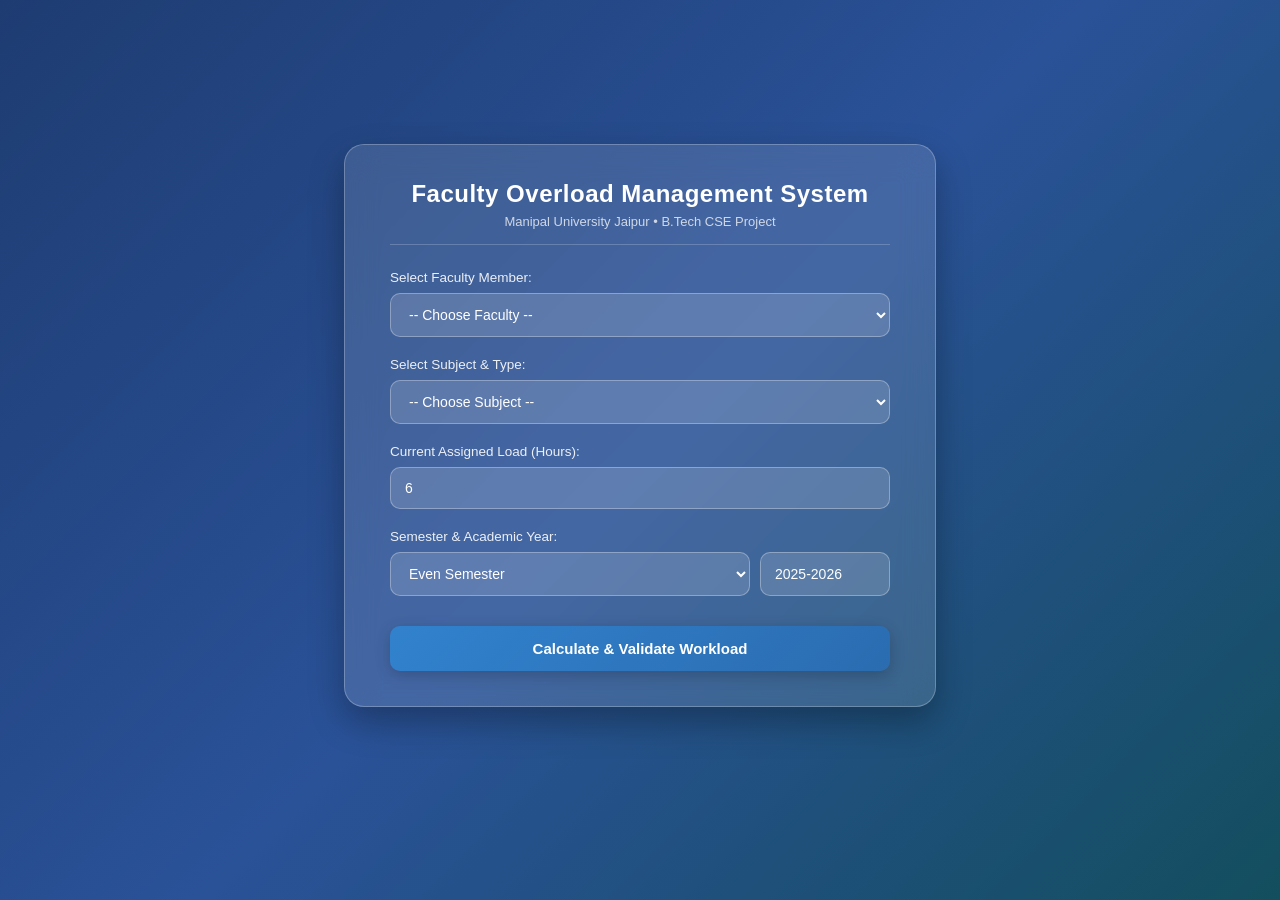
==== src/com/system/ui/index.html @ b906299c "updated ui" ====
<!DOCTYPE html>
<html lang="en">
<head>
    <meta charset="UTF-8">
    <meta name="viewport" content="width=device-width, initial-scale=1.0">
    <title>Faculty Overload Management System</title>
    <style>
        body {
            font-family: 'Segoe UI', Tahoma, Geneva, Verdana, sans-serif;
            background: linear-gradient(135deg, #1e3c72 0%, #2a5298 50%, #134e5e 100%);
            background-attachment: fixed;
            margin: 0;
            padding: 20px;
            display: flex;
            justify-content: center;
            align-items: center;
            min-height: 90vh;
        }
        .container {
            background: rgba(255, 255, 255, 0.12);
            backdrop-filter: blur(16px);
            -webkit-backdrop-filter: blur(16px);
            border: 1px solid rgba(255, 255, 255, 0.25);
            padding: 35px 45px;
            border-radius: 20px;
            box-shadow: 0 15px 35px rgba(0, 0, 0, 0.3);
            width: 500px;
            color: #fff;
        }
        .header {
            text-align: center;
            border-bottom: 1px solid rgba(255, 255, 255, 0.2);
            padding-bottom: 15px;
            margin-bottom: 25px;
        }
        h2 {
            margin: 0;
            color: #ffffff;
            font-size: 24px;
            font-weight: 600;
            letter-spacing: 0.5px;
        }
        .sub {
            color: rgba(255, 255, 255, 0.75);
            font-size: 13px;
            margin-top: 6px;
        }
        .form-group {
            margin-bottom: 20px;
        }
        label {
            display: block;
            margin-bottom: 8px;
            font-weight: 500;
            color: rgba(255, 255, 255, 0.9);
            font-size: 13.5px;
        }
        select, input {
            width: 100%;
            padding: 12px 14px;
            background: rgba(255, 255, 255, 0.15);
            border: 1px solid rgba(255, 255, 255, 0.3);
            border-radius: 10px;
            box-sizing: border-box;
            font-size: 14px;
            color: #ffffff;
            outline: none;
            transition: all 0.3s ease;
        }
        select option {
            background: #2a5298;
            color: #ffffff;
        }
        select:focus, input:focus {
            border-color: #63b3ed;
            box-shadow: 0 0 10px rgba(99, 179, 237, 0.4);
            background: rgba(255, 255, 255, 0.22);
        }
        button {
            width: 100%;
            padding: 14px;
            background: linear-gradient(135deg, #3182ce 0%, #2b6cb0 100%);
            color: white;
            border: none;
            border-radius: 10px;
            font-size: 15px;
            font-weight: 600;
            cursor: pointer;
            margin-top: 10px;
            box-shadow: 0 4px 15px rgba(0, 0, 0, 0.2);
            transition: all 0.3s ease;
        }
        button:hover {
            background: linear-gradient(135deg, #2b6cb0 0%, #2c5282 100%);
            transform: translateY(-1px);
            box-shadow: 0 6px 20px rgba(0, 0, 0, 0.3);
        }
        .result-card {
            margin-top: 25px;
            padding: 16px;
            border-radius: 12px;
            font-size: 13.5px;
            display: none;
            backdrop-filter: blur(10px);
            animation: fadeIn 0.4s ease;
        }
        @keyframes fadeIn {
            from { opacity: 0; transform: translateY(5px); }
            to { opacity: 1; transform: translateY(0); }
        }
        .success {
            background: rgba(56, 161, 105, 0.25);
            color: #e6fffa;
            border: 1px solid rgba(72, 187, 120, 0.5);
        }
        .error {
            background: rgba(229, 62, 62, 0.25);
            color: #fff5f5;
            border: 1px solid rgba(245, 101, 101, 0.5);
        }
        .math-breakdown {
            margin-top: 8px;
            font-family: monospace;
            font-size: 12.5px;
            background: rgba(0, 0, 0, 0.2);
            padding: 8px;
            border-radius: 6px;
            color: rgba(255, 255, 255, 0.9);
        }
    </style>
</head>
<body>

<div class="container">
    <div class="header">
        <h2>Faculty Overload Management System</h2>
        <div class="sub">Manipal University Jaipur • B.Tech CSE Project</div>
    </div>
    
    <div class="form-group">
        <label for="faculty">Select Faculty Member:</label>
        <select id="faculty">
            <option value="">-- Choose Faculty --</option>
            <option value="prof" data-max="14">Dr. Sharma (Professor - Max limit: 14 hrs)</option>
            <option value="asst" data-max="18">Prof. Kaustav (Assistant Professor - Max limit: 18 hrs)</option>
        </select>
    </div>

    <div class="form-group">
        <label for="subject">Select Subject & Type:</label>
        <select id="subject">
            <option value="">-- Choose Subject --</option>
            <option value="4" data-name="Java Programming (Lecture)">Java Programming (Lecture - 4 hrs)</option>
            <option value="8" data-name="Database Lab (Lab)">Database Lab (Lab - 8 workload hrs)</option>
            <option value="3" data-name="CS102 Database Systems (Lecture)">CS102 Database Systems (Lecture - 3 hrs)</option>
        </select>
    </div>

    <div class="form-group">
        <label for="currentLoad">Current Assigned Load (Hours):</label>
        <input type="number" id="currentLoad" value="6" min="0">
    </div>

    <div class="form-group">
        <label for="semester">Semester & Academic Year:</label>
        <div style="display: flex; gap: 10px;">
            <select id="semester">
                <option value="Odd">Odd Semester</option>
                <option value="Even" selected>Even Semester</option>
            </select>
            <input type="text" id="year" value="2025-2026" style="width: 130px;">
        </div>
    </div>

    <button onclick="checkWorkload()">Calculate & Validate Workload</button>

    <div id="resultBox" class="result-card">
        <div id="resultTitle" style="font-weight: bold; margin-bottom: 4px;"></div>
        <div id="resultDesc"></div>
        <div id="mathDetails" class="math-breakdown"></div>
    </div>
</div>

<script>
    function checkWorkload() {
        const facultySelect = document.getElementById('faculty');
        const subjectSelect = document.getElementById('subject');
        const currentLoadInput = document.getElementById('currentLoad');
        const resultBox = document.getElementById('resultBox');
        const resultTitle = document.getElementById('resultTitle');
        const resultDesc = document.getElementById('resultDesc');
        const mathDetails = document.getElementById('mathDetails');

        if (!facultySelect.value || !subjectSelect.value) {
            alert('Please select both a faculty member and a subject.');
            return;
        }

        const selectedFacultyOption = facultySelect.options[facultySelect.selectedIndex];
        const maxLimit = parseInt(selectedFacultyOption.getAttribute('data-max'));
        const currentLoad = parseFloat(currentLoadInput.value) || 0;
        const newLoad = parseFloat(subjectSelect.value);
        const subjectName = subjectSelect.options[subjectSelect.selectedIndex].getAttribute('data-name');
        
        const totalLoad = currentLoad + newLoad;
        
        resultBox.style.display = 'block';

        if (totalLoad <= maxLimit) {
            resultBox.className = 'result-card success';
            resultTitle.innerHTML = '✓ Assignment Allowed (Within Workload Limit)';
            resultDesc.innerHTML = `The selected faculty member can take <b>${subjectName}</b>.`;
            mathDetails.innerHTML = `Calculation: Current (${currentLoad} hrs) + New (${newLoad} hrs) = <b>${totalLoad} hrs</b> ≤ Max Limit (${maxLimit} hrs)`;
        } else {
            resultBox.className = 'result-card error';
            resultTitle.innerHTML = '✕ Assignment Rejected (Overload Risk!)';
            resultDesc.innerHTML = `Exceeds maximum allowable hours for this designation.`;
            mathDetails.innerHTML = `Calculation: Current (${currentLoad} hrs) + New (${newLoad} hrs) = <b>${totalLoad} hrs</b> > Max Limit (${maxLimit} hrs)`;
        }
    }
</script>

</body>
</html>
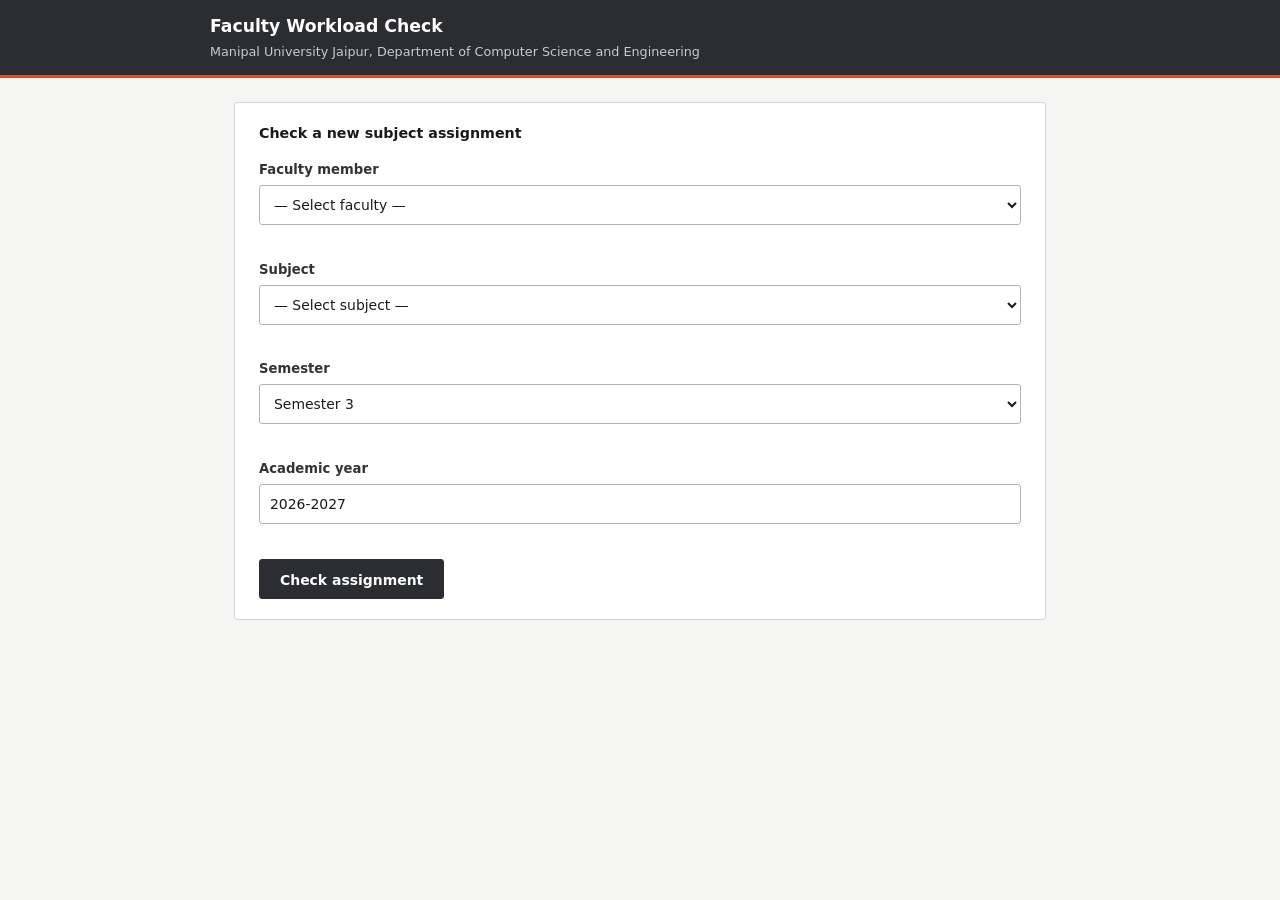
==== commit c18b6b64: "feat: rebuild UI as two-page static site with workload rules, demo data, and result explanations" ====
--- a/src/com/system/ui/index.html
+++ b/src/com/system/ui/index.html
@@ -1,224 +1,224 @@
 <!DOCTYPE html>
 <html lang="en">
 <head>
-    <meta charset="UTF-8">
-    <meta name="viewport" content="width=device-width, initial-scale=1.0">
-    <title>Faculty Overload Management System</title>
-    <style>
-        body {
-            font-family: 'Segoe UI', Tahoma, Geneva, Verdana, sans-serif;
-            background: linear-gradient(135deg, #1e3c72 0%, #2a5298 50%, #134e5e 100%);
-            background-attachment: fixed;
-            margin: 0;
-            padding: 20px;
-            display: flex;
-            justify-content: center;
-            align-items: center;
-            min-height: 90vh;
-        }
-        .container {
-            background: rgba(255, 255, 255, 0.12);
-            backdrop-filter: blur(16px);
-            -webkit-backdrop-filter: blur(16px);
-            border: 1px solid rgba(255, 255, 255, 0.25);
-            padding: 35px 45px;
-            border-radius: 20px;
-            box-shadow: 0 15px 35px rgba(0, 0, 0, 0.3);
-            width: 500px;
-            color: #fff;
-        }
-        .header {
-            text-align: center;
-            border-bottom: 1px solid rgba(255, 255, 255, 0.2);
-            padding-bottom: 15px;
-            margin-bottom: 25px;
-        }
-        h2 {
-            margin: 0;
-            color: #ffffff;
-            font-size: 24px;
-            font-weight: 600;
-            letter-spacing: 0.5px;
-        }
-        .sub {
-            color: rgba(255, 255, 255, 0.75);
-            font-size: 13px;
-            margin-top: 6px;
-        }
-        .form-group {
-            margin-bottom: 20px;
-        }
-        label {
-            display: block;
-            margin-bottom: 8px;
-            font-weight: 500;
-            color: rgba(255, 255, 255, 0.9);
-            font-size: 13.5px;
-        }
-        select, input {
-            width: 100%;
-            padding: 12px 14px;
-            background: rgba(255, 255, 255, 0.15);
-            border: 1px solid rgba(255, 255, 255, 0.3);
-            border-radius: 10px;
-            box-sizing: border-box;
-            font-size: 14px;
-            color: #ffffff;
-            outline: none;
-            transition: all 0.3s ease;
-        }
-        select option {
-            background: #2a5298;
-            color: #ffffff;
-        }
-        select:focus, input:focus {
-            border-color: #63b3ed;
-            box-shadow: 0 0 10px rgba(99, 179, 237, 0.4);
-            background: rgba(255, 255, 255, 0.22);
-        }
-        button {
-            width: 100%;
-            padding: 14px;
-            background: linear-gradient(135deg, #3182ce 0%, #2b6cb0 100%);
-            color: white;
-            border: none;
-            border-radius: 10px;
-            font-size: 15px;
-            font-weight: 600;
-            cursor: pointer;
-            margin-top: 10px;
-            box-shadow: 0 4px 15px rgba(0, 0, 0, 0.2);
-            transition: all 0.3s ease;
-        }
-        button:hover {
-            background: linear-gradient(135deg, #2b6cb0 0%, #2c5282 100%);
-            transform: translateY(-1px);
-            box-shadow: 0 6px 20px rgba(0, 0, 0, 0.3);
-        }
-        .result-card {
-            margin-top: 25px;
-            padding: 16px;
-            border-radius: 12px;
-            font-size: 13.5px;
-            display: none;
-            backdrop-filter: blur(10px);
-            animation: fadeIn 0.4s ease;
-        }
-        @keyframes fadeIn {
-            from { opacity: 0; transform: translateY(5px); }
-            to { opacity: 1; transform: translateY(0); }
-        }
-        .success {
-            background: rgba(56, 161, 105, 0.25);
-            color: #e6fffa;
-            border: 1px solid rgba(72, 187, 120, 0.5);
-        }
-        .error {
-            background: rgba(229, 62, 62, 0.25);
-            color: #fff5f5;
-            border: 1px solid rgba(245, 101, 101, 0.5);
-        }
-        .math-breakdown {
-            margin-top: 8px;
-            font-family: monospace;
-            font-size: 12.5px;
-            background: rgba(0, 0, 0, 0.2);
-            padding: 8px;
-            border-radius: 6px;
-            color: rgba(255, 255, 255, 0.9);
-        }
-    </style>
+  <meta charset="UTF-8">
+  <meta name="viewport" content="width=device-width, initial-scale=1.0">
+  <title>Faculty Workload Check</title>
+  <link rel="stylesheet" href="css/style.css">
 </head>
 <body>
 
-<div class="container">
-    <div class="header">
-        <h2>Faculty Overload Management System</h2>
-        <div class="sub">Manipal University Jaipur • B.Tech CSE Project</div>
-    </div>
-    
-    <div class="form-group">
-        <label for="faculty">Select Faculty Member:</label>
-        <select id="faculty">
-            <option value="">-- Choose Faculty --</option>
-            <option value="prof" data-max="14">Dr. Sharma (Professor - Max limit: 14 hrs)</option>
-            <option value="asst" data-max="18">Prof. Kaustav (Assistant Professor - Max limit: 18 hrs)</option>
+<header class="top-bar">
+  <div class="top-bar-inner">
+    <h1>Faculty Workload Check</h1>
+    <div class="dept">Manipal University Jaipur, Department of Computer Science and Engineering</div>
+  </div>
+</header>
+
+<main class="page-content">
+  <div class="panel">
+    <p class="panel-title">Check a new subject assignment</p>
+
+    <form id="assignForm" novalidate>
+
+      <!-- Faculty -->
+      <div class="form-group">
+        <label for="selFaculty">Faculty member</label>
+        <select id="selFaculty" aria-describedby="errFaculty">
+          <option value="">— Select faculty —</option>
         </select>
-    </div>
-
-    <div class="form-group">
-        <label for="subject">Select Subject & Type:</label>
-        <select id="subject">
-            <option value="">-- Choose Subject --</option>
-            <option value="4" data-name="Java Programming (Lecture)">Java Programming (Lecture - 4 hrs)</option>
-            <option value="8" data-name="Database Lab (Lab)">Database Lab (Lab - 8 workload hrs)</option>
-            <option value="3" data-name="CS102 Database Systems (Lecture)">CS102 Database Systems (Lecture - 3 hrs)</option>
+        <span class="field-error" id="errFaculty" role="alert"></span>
+        <!-- Load summary injected here by JS -->
+        <div id="loadInfo" class="load-info" hidden></div>
+      </div>
+
+      <!-- Subject -->
+      <div class="form-group">
+        <label for="selSubject">Subject</label>
+        <select id="selSubject" aria-describedby="errSubject">
+          <option value="">— Select subject —</option>
         </select>
-    </div>
-
-    <div class="form-group">
-        <label for="currentLoad">Current Assigned Load (Hours):</label>
-        <input type="number" id="currentLoad" value="6" min="0">
-    </div>
-
-    <div class="form-group">
-        <label for="semester">Semester & Academic Year:</label>
-        <div style="display: flex; gap: 10px;">
-            <select id="semester">
-                <option value="Odd">Odd Semester</option>
-                <option value="Even" selected>Even Semester</option>
-            </select>
-            <input type="text" id="year" value="2025-2026" style="width: 130px;">
-        </div>
-    </div>
-
-    <button onclick="checkWorkload()">Calculate & Validate Workload</button>
-
-    <div id="resultBox" class="result-card">
-        <div id="resultTitle" style="font-weight: bold; margin-bottom: 4px;"></div>
-        <div id="resultDesc"></div>
-        <div id="mathDetails" class="math-breakdown"></div>
-    </div>
-</div>
-
+        <span class="field-error" id="errSubject" role="alert"></span>
+      </div>
+
+      <!-- Semester -->
+      <div class="form-group">
+        <label for="selSemester">Semester</label>
+        <select id="selSemester" aria-describedby="errSemester">
+          <option value="1">Semester 1</option>
+          <option value="2">Semester 2</option>
+          <option value="3" selected>Semester 3</option>
+          <option value="4">Semester 4</option>
+          <option value="5">Semester 5</option>
+          <option value="6">Semester 6</option>
+          <option value="7">Semester 7</option>
+          <option value="8">Semester 8</option>
+        </select>
+        <span class="field-error" id="errSemester" role="alert"></span>
+      </div>
+
+      <!-- Academic year -->
+      <div class="form-group">
+        <label for="inputYear">Academic year</label>
+        <input
+          type="text"
+          id="inputYear"
+          value="2026-2027"
+          placeholder="e.g. 2026-2027"
+          pattern="\d{4}-\d{4}"
+          maxlength="9"
+          aria-describedby="errYear"
+        >
+        <span class="field-error" id="errYear" role="alert"></span>
+      </div>
+
+      <div class="btn-row">
+        <button type="submit" class="btn btn-primary">Check assignment</button>
+      </div>
+
+    </form>
+  </div><!-- /.panel -->
+</main>
+
+<script src="js/data.js"></script>
+<script src="js/workload.js"></script>
 <script>
-    function checkWorkload() {
-        const facultySelect = document.getElementById('faculty');
-        const subjectSelect = document.getElementById('subject');
-        const currentLoadInput = document.getElementById('currentLoad');
-        const resultBox = document.getElementById('resultBox');
-        const resultTitle = document.getElementById('resultTitle');
-        const resultDesc = document.getElementById('resultDesc');
-        const mathDetails = document.getElementById('mathDetails');
-
-        if (!facultySelect.value || !subjectSelect.value) {
-            alert('Please select both a faculty member and a subject.');
-            return;
-        }
-
-        const selectedFacultyOption = facultySelect.options[facultySelect.selectedIndex];
-        const maxLimit = parseInt(selectedFacultyOption.getAttribute('data-max'));
-        const currentLoad = parseFloat(currentLoadInput.value) || 0;
-        const newLoad = parseFloat(subjectSelect.value);
-        const subjectName = subjectSelect.options[subjectSelect.selectedIndex].getAttribute('data-name');
-        
-        const totalLoad = currentLoad + newLoad;
-        
-        resultBox.style.display = 'block';
-
-        if (totalLoad <= maxLimit) {
-            resultBox.className = 'result-card success';
-            resultTitle.innerHTML = '✓ Assignment Allowed (Within Workload Limit)';
-            resultDesc.innerHTML = `The selected faculty member can take <b>${subjectName}</b>.`;
-            mathDetails.innerHTML = `Calculation: Current (${currentLoad} hrs) + New (${newLoad} hrs) = <b>${totalLoad} hrs</b> ≤ Max Limit (${maxLimit} hrs)`;
-        } else {
-            resultBox.className = 'result-card error';
-            resultTitle.innerHTML = '✕ Assignment Rejected (Overload Risk!)';
-            resultDesc.innerHTML = `Exceeds maximum allowable hours for this designation.`;
-            mathDetails.innerHTML = `Calculation: Current (${currentLoad} hrs) + New (${newLoad} hrs) = <b>${totalLoad} hrs</b> > Max Limit (${maxLimit} hrs)`;
-        }
-    }
+(function () {
+  "use strict";
+
+  const selFaculty  = document.getElementById("selFaculty");
+  const selSubject  = document.getElementById("selSubject");
+  const selSemester = document.getElementById("selSemester");
+  const inputYear   = document.getElementById("inputYear");
+  const loadInfo    = document.getElementById("loadInfo");
+  const form        = document.getElementById("assignForm");
+
+  // ── Populate faculty dropdown ────────────────────────────────────────────
+  FACULTY.forEach(function (f) {
+    const opt = document.createElement("option");
+    opt.value = f.id;
+    opt.textContent = f.name + " — " + f.designation;
+    selFaculty.appendChild(opt);
+  });
+
+  // ── Populate subject dropdown ────────────────────────────────────────────
+  function buildSubjectOptions() {
+    // Remove all but the placeholder
+    while (selSubject.options.length > 1) selSubject.remove(1);
+
+    SUBJECTS.forEach(function (s) {
+      const opt = document.createElement("option");
+      opt.value = s.id;
+      const labNote = s.type === "LAB" ? " (counts twice)" : "";
+      opt.textContent = s.code + " — " + s.title + " | " + s.type + " | " + s.weeklyHours + " h/wk" + labNote;
+      selSubject.appendChild(opt);
+    });
+  }
+  buildSubjectOptions();
+
+  // ── Update load info box whenever faculty/semester/year changes ──────────
+  function updateLoadInfo() {
+    const fid  = parseInt(selFaculty.value, 10);
+    const sem  = parseInt(selSemester.value, 10);
+    const year = inputYear.value.trim();
+
+    if (!fid || !year) { loadInfo.hidden = true; return; }
+
+    const faculty   = FACULTY.find(function (f) { return f.id === fid; });
+    const assigned  = getAssignedSubjects(fid, sem, year);
+    const load      = assigned.reduce(function (sum, s) { return sum + workloadHours(s); }, 0);
+
+    let html = "<strong>Currently assigned: " + load + " of " + faculty.maxHours + " hours</strong> in semester " + sem + ", " + year;
+
+    if (assigned.length === 0) {
+      html += "<br><span class='none'>No subjects assigned in this semester and year.</span>";
+    } else {
+      html += "<ul>";
+      assigned.forEach(function (s) {
+        const hrs = workloadHoursLabel(s);
+        html += "<li>" + s.code + " " + s.title + " (" + s.type + ") — " + hrs + " h</li>";
+      });
+      html += "</ul>";
+    }
+
+    loadInfo.innerHTML = html;
+    loadInfo.hidden = false;
+  }
+
+  selFaculty.addEventListener("change",  updateLoadInfo);
+  selSemester.addEventListener("change", updateLoadInfo);
+  inputYear.addEventListener("input",    updateLoadInfo);
+
+  // ── Show/hide LAB note on subject select ────────────────────────────────
+  selSubject.addEventListener("change", function () {
+    // remove any old note
+    const old = document.getElementById("labHint");
+    if (old) old.remove();
+
+    const sid = parseInt(selSubject.value, 10);
+    const sub = SUBJECTS.find(function (s) { return s.id === sid; });
+    if (sub && sub.type === "LAB") {
+      const note = document.createElement("span");
+      note.id = "labHint";
+      note.className = "lab-note";
+      note.textContent = "LAB — counts as " + (sub.weeklyHours * 2) + " h (weekly hours x 2)";
+      selSubject.parentNode.insertBefore(note, selSubject.nextSibling);
+    }
+  });
+
+  // ── Validation helpers ───────────────────────────────────────────────────
+  function showError(id, msg) {
+    document.getElementById(id).textContent = msg;
+  }
+  function clearErrors() {
+    ["errFaculty", "errSubject", "errSemester", "errYear"].forEach(function (id) {
+      document.getElementById(id).textContent = "";
+    });
+  }
+
+  function yearValid(val) {
+    return /^\d{4}-\d{4}$/.test(val);
+  }
+
+  // ── Form submit → navigate to result.html ───────────────────────────────
+  form.addEventListener("submit", function (e) {
+    e.preventDefault();
+    clearErrors();
+
+    let ok = true;
+
+    if (!selFaculty.value) {
+      showError("errFaculty", "Please select a faculty member.");
+      ok = false;
+    }
+    if (!selSubject.value) {
+      showError("errSubject", "Please select a subject.");
+      ok = false;
+    }
+    const sem = parseInt(selSemester.value, 10);
+    if (!sem || sem < 1 || sem > 8) {
+      showError("errSemester", "Please select a semester.");
+      ok = false;
+    }
+    const year = inputYear.value.trim();
+    if (!yearValid(year)) {
+      showError("errYear", "Enter a year in the format 2026-2027.");
+      ok = false;
+    }
+
+    if (!ok) return;
+
+    const params = new URLSearchParams({
+      faculty:  selFaculty.value,
+      subject:  selSubject.value,
+      semester: selSemester.value,
+      year:     year,
+    });
+    window.location.href = "result.html?" + params.toString();
+  });
+
+}());
 </script>
 
 </body>
-</html>+</html>
--- a/src/com/system/ui/css/style.css
+++ b/src/com/system/ui/css/style.css
@@ -0,0 +1,297 @@
+/* style.css — Faculty Workload Check, Manipal University Jaipur
+   Plain internal university tool: no gradients, glow, glassmorphism, or animation. */
+
+/* ─── Reset & base ─────────────────────────────────────────────────────────── */
+*, *::before, *::after { box-sizing: border-box; margin: 0; padding: 0; }
+
+html { font-size: 15px; }
+
+body {
+  font-family: "Segoe UI", system-ui, Arial, sans-serif;
+  font-size: 1rem;
+  line-height: 1.5;
+  color: #1a1a1a;
+  background: #f5f5f4;
+  min-height: 100vh;
+}
+
+/* ─── Top bar ───────────────────────────────────────────────────────────────── */
+.top-bar {
+  background: #2b2d33;
+  border-bottom: 3px solid #d9531e;
+  padding: 0 24px;
+}
+.top-bar-inner {
+  max-width: 860px;
+  margin: 0 auto;
+  display: flex;
+  flex-direction: column;
+  justify-content: center;
+  padding: 14px 0;
+}
+.top-bar h1 {
+  font-size: 1.15rem;
+  font-weight: 700;
+  color: #ffffff;
+  letter-spacing: 0;
+}
+.top-bar .dept {
+  font-size: 0.85rem;
+  color: #c8cad0;
+  margin-top: 2px;
+}
+
+/* ─── Page layout ───────────────────────────────────────────────────────────── */
+.page-content {
+  max-width: 860px;
+  margin: 0 auto;
+  padding: 24px;
+}
+
+/* ─── Panel / card ──────────────────────────────────────────────────────────── */
+.panel {
+  background: #ffffff;
+  border: 1px solid #d0d5dd;
+  border-radius: 3px;
+  padding: 20px 24px;
+  margin-bottom: 16px;
+}
+.panel-title {
+  font-size: 0.95rem;
+  font-weight: 700;
+  margin-bottom: 16px;
+  color: #1a1a1a;
+}
+
+/* ─── Form elements ─────────────────────────────────────────────────────────── */
+.form-group {
+  margin-bottom: 16px;
+}
+.form-group label {
+  display: block;
+  font-weight: 600;
+  font-size: 0.88rem;
+  margin-bottom: 5px;
+  color: #333;
+}
+.form-group input,
+.form-group select {
+  display: block;
+  width: 100%;
+  height: 40px;
+  padding: 0 10px;
+  border: 1px solid #adb5bd;
+  border-radius: 3px;
+  font-family: inherit;
+  font-size: 0.93rem;
+  color: #1a1a1a;
+  background: #fff;
+  appearance: auto;
+}
+.form-group input:focus,
+.form-group select:focus {
+  outline: 2px solid #1a6ed8;
+  outline-offset: 1px;
+  border-color: #1a6ed8;
+}
+
+/* inline validation error */
+.field-error {
+  display: block;
+  font-size: 0.82rem;
+  color: #b42318;
+  margin-top: 4px;
+  min-height: 1.2em;
+}
+
+/* load summary shown after faculty is picked */
+.load-info {
+  margin-top: 8px;
+  padding: 10px 12px;
+  background: #f0f4f8;
+  border: 1px solid #d0d5dd;
+  border-radius: 3px;
+  font-size: 0.88rem;
+}
+.load-info strong { color: #1a1a1a; }
+.load-info ul {
+  margin: 6px 0 0 16px;
+  padding: 0;
+}
+.load-info li { margin-bottom: 2px; }
+.load-info .none { color: #666; font-style: italic; }
+
+/* subject hint about LAB */
+.lab-note {
+  display: inline-block;
+  font-size: 0.82rem;
+  color: #8a5a00;
+  background: #fff4d6;
+  border: 1px solid #e5c56a;
+  border-radius: 3px;
+  padding: 2px 7px;
+  margin-left: 6px;
+  vertical-align: middle;
+}
+
+/* ─── Buttons ───────────────────────────────────────────────────────────────── */
+.btn {
+  display: inline-block;
+  height: 40px;
+  padding: 0 20px;
+  font-family: inherit;
+  font-size: 0.93rem;
+  font-weight: 600;
+  border-radius: 3px;
+  cursor: pointer;
+  text-decoration: none;
+  line-height: 40px;
+  border: 1px solid transparent;
+}
+.btn-primary {
+  background: #2b2d33;
+  color: #ffffff;
+  border-color: #2b2d33;
+}
+.btn-primary:hover { background: #3e4049; border-color: #3e4049; }
+.btn-secondary {
+  background: #ffffff;
+  color: #2b2d33;
+  border-color: #adb5bd;
+}
+.btn-secondary:hover { background: #f5f5f4; }
+
+.btn-row {
+  display: flex;
+  gap: 10px;
+  flex-wrap: wrap;
+  margin-top: 8px;
+}
+
+/* ─── Verdict box ───────────────────────────────────────────────────────────── */
+.verdict {
+  padding: 14px 16px 14px 20px;
+  border-radius: 3px;
+  border-left-width: 4px;
+  border-left-style: solid;
+  margin-bottom: 16px;
+}
+.verdict-label {
+  font-size: 1rem;
+  font-weight: 700;
+  display: block;
+  margin-bottom: 4px;
+}
+.verdict-reason { font-size: 0.92rem; }
+
+/* colour tokens */
+.verdict-allowed       { background: #e8f5ee; border-color: #1b7f4a; color: #0c4a26; }
+.verdict-near-limit    { background: #fff4d6; border-color: #c28a00; color: #5a3a00; }
+.verdict-overload      { background: #fdecea; border-color: #b42318; color: #6b1310; }
+.verdict-not-possible  { background: #e9eff7; border-color: #3b5b8a; color: #1e3356; }
+
+/* ─── Summary grid ──────────────────────────────────────────────────────────── */
+.summary-grid {
+  display: grid;
+  grid-template-columns: 1fr 1fr;
+  gap: 12px 24px;
+}
+.summary-item dt {
+  font-size: 0.8rem;
+  font-weight: 600;
+  color: #555;
+  text-transform: uppercase;
+  letter-spacing: 0.04em;
+  margin-bottom: 2px;
+}
+.summary-item dd {
+  font-size: 0.93rem;
+  color: #1a1a1a;
+}
+
+/* ─── Table ─────────────────────────────────────────────────────────────────── */
+.table-scroll { overflow-x: auto; }
+table {
+  width: 100%;
+  border-collapse: collapse;
+  font-size: 0.9rem;
+}
+table th,
+table td {
+  padding: 7px 10px;
+  border-bottom: 1px solid #e2e6ea;
+  text-align: left;
+  white-space: nowrap;
+}
+table th {
+  font-weight: 700;
+  background: #f5f5f4;
+  color: #333;
+}
+table td.num,
+table th.num { text-align: right; }
+/* new-subject row */
+tr.new-row td { font-weight: 600; background: #f0f4ff; }
+/* total/limit rows */
+tr.subtotal-row td { border-top: 2px solid #adb5bd; font-weight: 700; }
+tr.limit-row td, tr.remaining-row td { font-weight: 600; color: #333; }
+tr.over-row td { color: #b42318; font-weight: 700; }
+
+/* ─── Capacity bar ──────────────────────────────────────────────────────────── */
+.cap-bar-wrap {
+  margin: 10px 0 4px;
+  height: 18px;
+  background: #e2e6ea;
+  border-radius: 3px;
+  overflow: hidden;
+  position: relative;
+}
+.cap-bar-fill {
+  height: 100%;
+  border-radius: 3px 0 0 3px;
+  transition: none;
+}
+.cap-fill-ok        { background: #1b7f4a; }
+.cap-fill-near      { background: #c28a00; }
+.cap-fill-over      { background: #b42318; }
+.cap-bar-label {
+  font-size: 0.82rem;
+  color: #555;
+  margin-top: 3px;
+}
+
+/* ─── Plain-English "Why" section ───────────────────────────────────────────── */
+.why-text {
+  font-size: 0.93rem;
+  line-height: 1.65;
+  color: #1a1a1a;
+}
+
+/* ─── "What can be done" ────────────────────────────────────────────────────── */
+.suggestions h3 { font-size: 0.92rem; font-weight: 700; margin-bottom: 8px; }
+.suggestions ul { margin: 0 0 12px 18px; }
+.suggestions li { margin-bottom: 4px; font-size: 0.9rem; }
+
+/* ─── Error / missing-params page ──────────────────────────────────────────── */
+.error-banner {
+  padding: 18px 20px;
+  background: #fdecea;
+  border: 1px solid #f5a6a0;
+  border-left: 4px solid #b42318;
+  border-radius: 3px;
+  color: #6b1310;
+  margin-bottom: 16px;
+}
+.error-banner p { margin-bottom: 8px; }
+.error-banner a { color: #6b1310; font-weight: 600; }
+
+/* ─── Utility ───────────────────────────────────────────────────────────────── */
+.mt8  { margin-top:  8px; }
+.mt16 { margin-top: 16px; }
+.mb0  { margin-bottom: 0; }
+
+/* ─── Responsive — 360 px wide: table scrolls, grid goes 1-col ─────────────── */
+@media (max-width: 520px) {
+  .summary-grid { grid-template-columns: 1fr; }
+  .top-bar h1 { font-size: 1rem; }
+}
